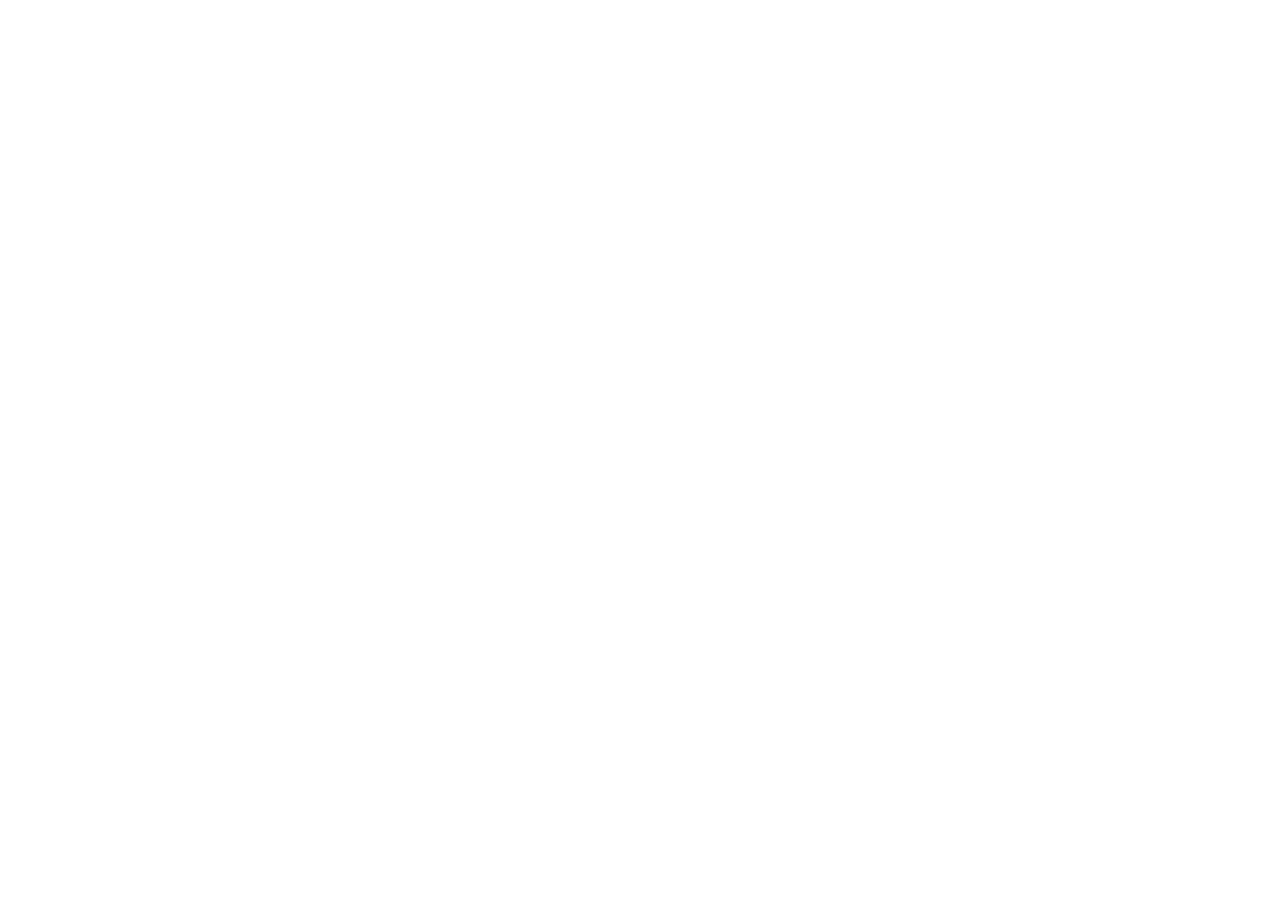
==== peco/index.html @ 655e32ab "remove js, add peco page, theme with peco" ====
<!DOCTYPE html>
<html>
<head>
  <title>MrLuckyWaffles</title>
  <link rel="shortcut icon" href="../favicon.png" />
  <meta name="viewport" content="width=device-width, initial-scale=1.0">

  <style>
    @keyframes grow {
      from {
        background-size: 1px;
      }
      to {
        background-size: 100%;
      }
    }
    html, body {
      margin: 0px;
      height: 100%;
    }
    body {
      animation-name: grow;
      animation-duration: 3s;
      animation-iteration-count: infinite;
      animation-timing-function: ease-in;
      background-position: center;
      background-size: 100px;
      background-image: url('../img/peco.jpg');
    }
  </style>

  <script type="text/javascript">
    var _gaq = _gaq || [];
    _gaq.push(['_setAccount', 'UA-37987533-1']);
    _gaq.push(['_setDomainName', 'mrluckywaffles.com']);
    _gaq.push(['_trackPageview']);

    (function() {
      var ga = document.createElement('script'); ga.type = 'text/javascript'; ga.async = true;
      ga.src = ('https:' == document.location.protocol ? 'https://ssl' : 'http://www') + '.google-analytics.com/ga.js';
      var s = document.getElementsByTagName('script')[0]; s.parentNode.insertBefore(ga, s);
    })();
  </script>
</head>
<body>
  <audio autoplay loop src="../tunes/Ben Briggs - Dont Force It.mp3"></audio>
</body>
</html>
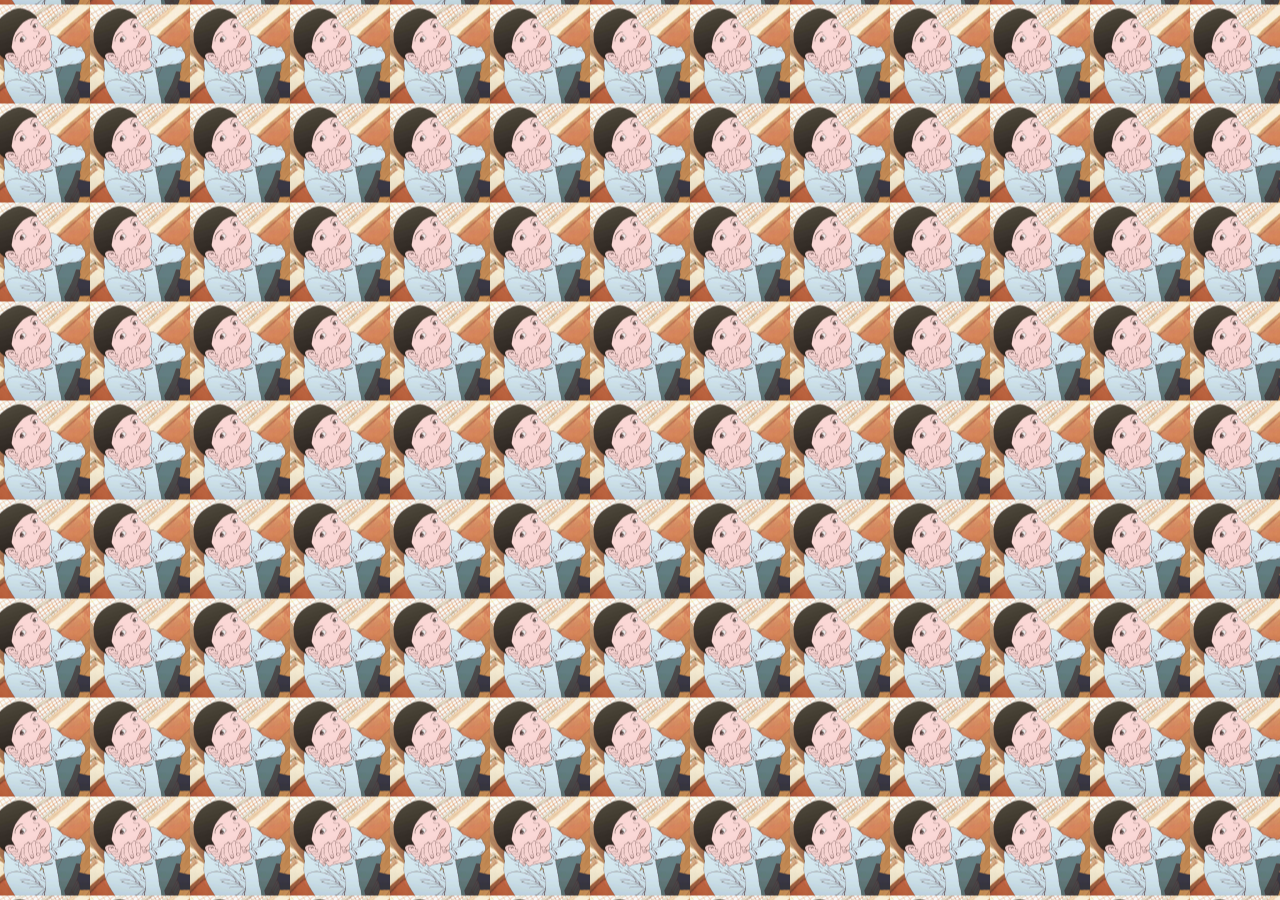
==== commit 85fb19f8: "fix img paths" ====
--- a/peco/index.html
+++ b/peco/index.html
@@ -25,7 +25,7 @@
       animation-timing-function: ease-in;
       background-position: center;
       background-size: 100px;
-      background-image: url('../img/peco.jpg');
+      background-image: url('../peco.jpg');
     }
   </style>
 
